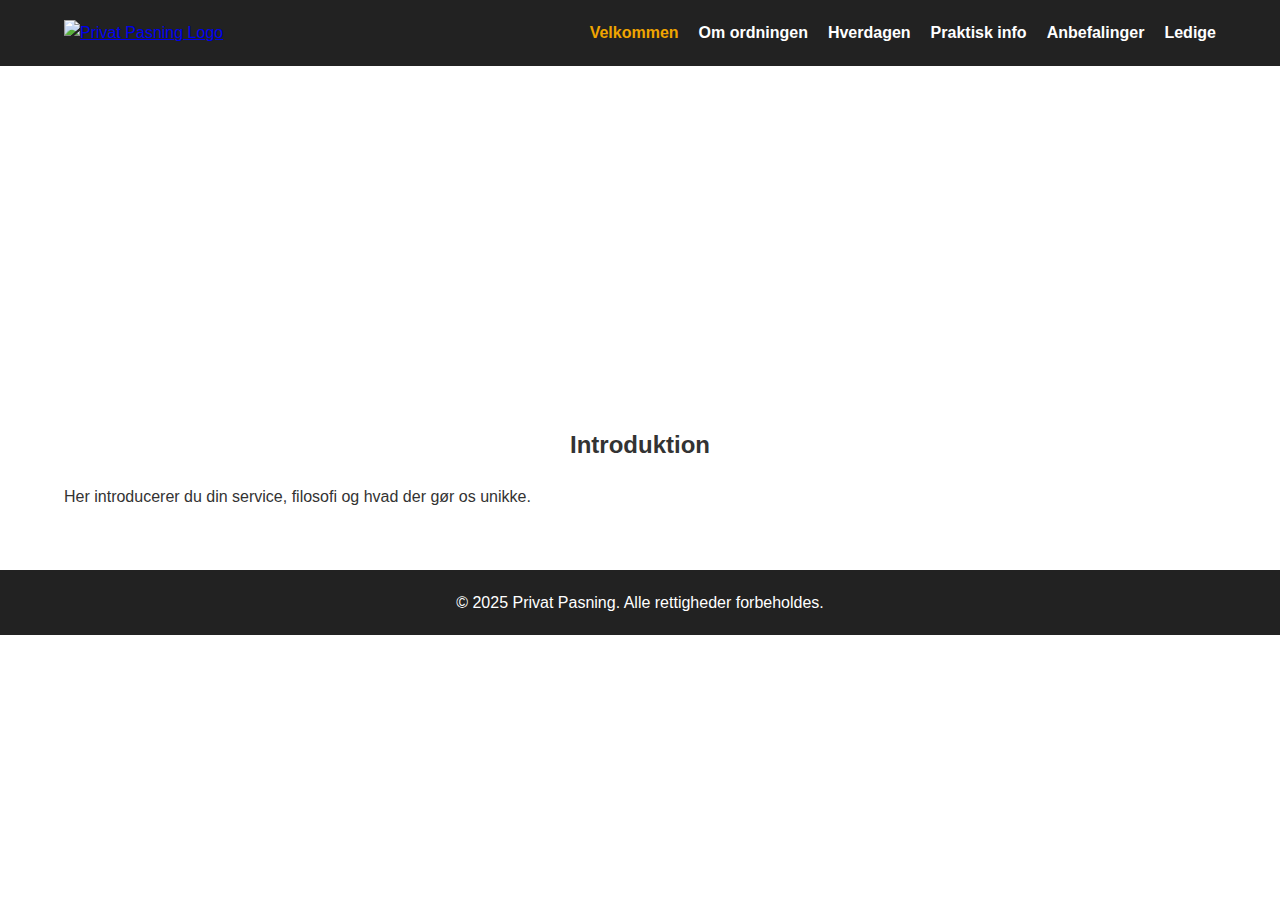
==== index.html @ 272d5243 "v1" ====
<!DOCTYPE html>
<html lang="da">
  <head>
    <meta charset="UTF-8" />
    <meta name="viewport" content="width=device-width, initial-scale=1.0" />
    <title>Velkommen - Privat Pasning</title>
    <link rel="stylesheet" href="css/style.css" />
  </head>
  <body>
    <!-- Header med logo og navigation -->
    <header>
      <div class="container header-container">
        <div class="logo">
          <a href="index.html">
            <img src="images/logo.png" alt="Privat Pasning Logo" />
          </a>
        </div>
        <nav>
          <ul class="main-menu">
            <li><a href="index.html" class="active">Velkommen</a></li>
            <li><a href="om-ordningen.html">Om ordningen</a></li>
            <li><a href="hverdagen.html">Hverdagen</a></li>
            <li><a href="praktisk-info.html">Praktisk info</a></li>
            <li><a href="anbefalinger.html">Anbefalinger</a></li>
            <li><a href="ledige.html">Ledige</a></li>
          </ul>
        </nav>
      </div>
    </header>

    <!-- Hovedindhold -->
    <main>
      <section id="banner">
        <div class="container">
          <h1>Velkommen</h1>
          <p>Velkommen til Privat Pasning – din pålidelige partner.</p>
        </div>
      </section>

      <section id="intro">
        <div class="container">
          <h2>Introduktion</h2>
          <p>Her introducerer du din service, filosofi og hvad der gør os unikke.</p>
        </div>
      </section>
    </main>

    <!-- Footer -->
    <footer>
      <div class="container">
        <p>&copy; 2025 Privat Pasning. Alle rettigheder forbeholdes.</p>
      </div>
    </footer>

    <script src="js/script.js"></script>
  </body>
</html>
---- css/style.css ----
/* Generel reset */
* {
    margin: 0;
    padding: 0;
    box-sizing: border-box;
  }
  
  body {
    font-family: Arial, sans-serif;
    line-height: 1.6;
    color: #333;
  }
  
  /* Container til centreret indhold */
  .container {
    width: 90%;
    max-width: 1200px;
    margin: 0 auto;
  }
  
  /* Header styling */
  header {
    background-color: #222;
    color: #fff;
    padding: 20px 0;
  }
  
  .header-container {
    display: flex;
    align-items: center;
    justify-content: space-between;
  }
  
  .logo img {
    max-height: 50px;
  }
  
  nav ul.main-menu {
    list-style: none;
    display: flex;
    align-items: center;
  }
  
  nav ul.main-menu li {
    margin-left: 20px;
  }
  
  nav ul.main-menu li a {
    color: #fff;
    text-decoration: none;
    font-weight: bold;
    transition: color 0.3s ease;
  }
  
  nav ul.main-menu li a:hover,
  nav ul.main-menu li a.active {
    color: #f0a500;
  }
  
  /* Banner sektion (bruges på forsiden) */
  #banner {
    background: url('../images/banner.jpg') no-repeat center center/cover;
    height: 300px;
    display: flex;
    align-items: center;
    justify-content: center;
    text-align: center;
    color: #fff;
  }
  
  /* Sektioner */
  section {
    padding: 60px 0;
  }
  
  section h1,
  section h2 {
    text-align: center;
    margin-bottom: 20px;
  }
  
  /* Footer */
  footer {
    background-color: #222;
    color: #fff;
    text-align: center;
    padding: 20px 0;
  }
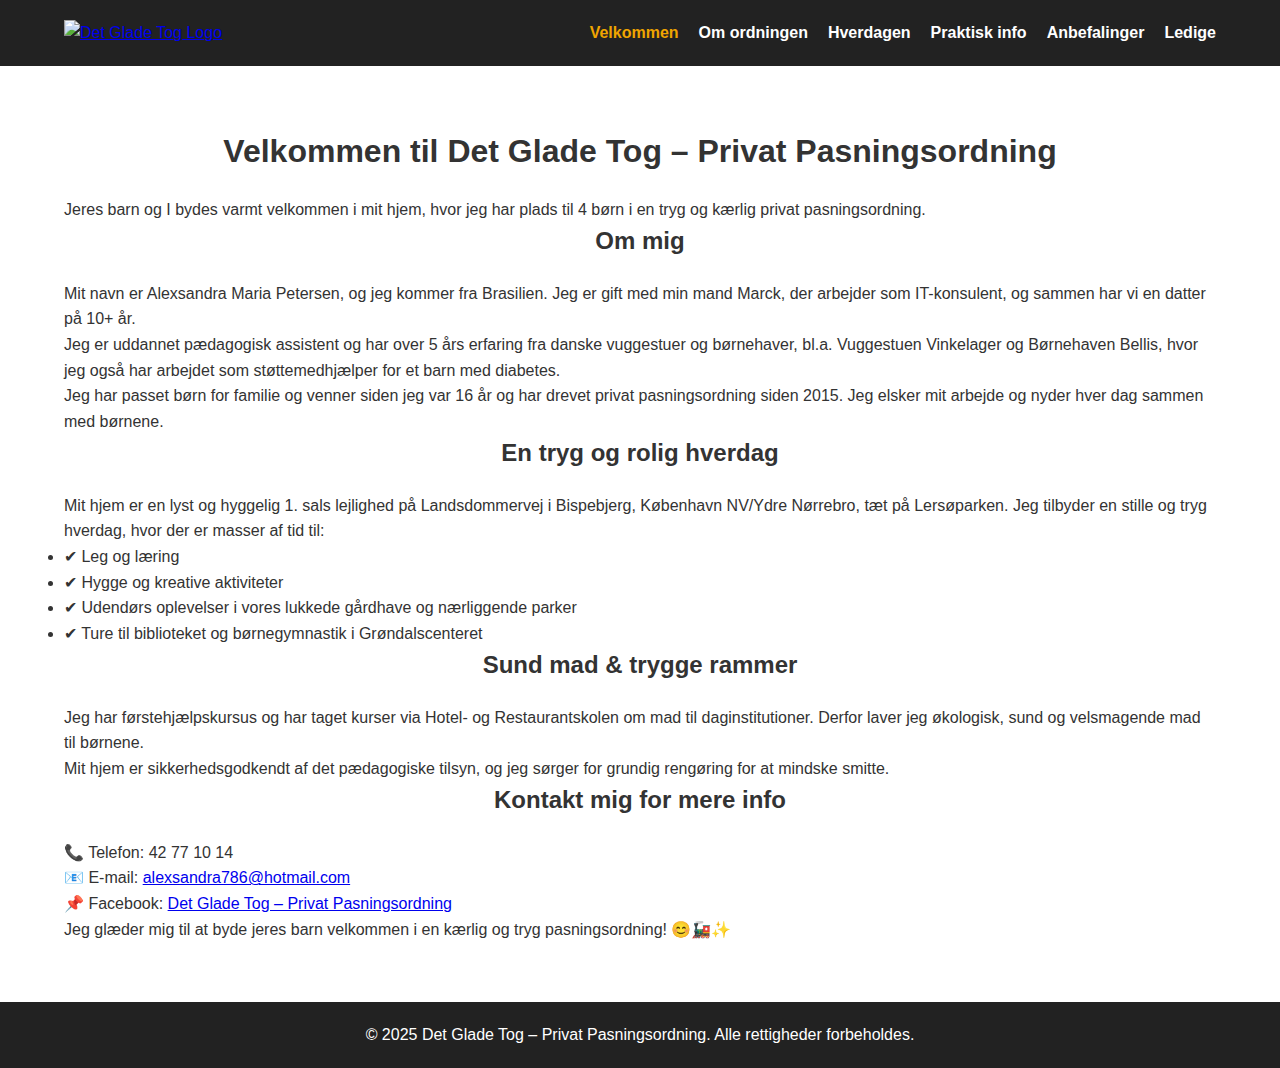
==== commit 095db48d: "v2" ====
--- a/index.html
+++ b/index.html
@@ -3,7 +3,7 @@
   <head>
     <meta charset="UTF-8" />
     <meta name="viewport" content="width=device-width, initial-scale=1.0" />
-    <title>Velkommen - Privat Pasning</title>
+    <title>Velkommen - Det Glade Tog</title>
     <link rel="stylesheet" href="css/style.css" />
   </head>
   <body>
@@ -12,7 +12,7 @@
       <div class="container header-container">
         <div class="logo">
           <a href="index.html">
-            <img src="images/logo.png" alt="Privat Pasning Logo" />
+            <img src="images/logo.png" alt="Det Glade Tog Logo" />
           </a>
         </div>
         <nav>
@@ -30,17 +30,51 @@
 
     <!-- Hovedindhold -->
     <main>
-      <section id="banner">
+      <section id="velkommen">
         <div class="container">
-          <h1>Velkommen</h1>
-          <p>Velkommen til Privat Pasning – din pålidelige partner.</p>
-        </div>
-      </section>
+          <h1>Velkommen til Det Glade Tog – Privat Pasningsordning</h1>
+          <p>
+            Jeres barn og I bydes varmt velkommen i mit hjem, hvor jeg har plads til 4 børn i en tryg og kærlig privat pasningsordning.
+          </p>
 
-      <section id="intro">
-        <div class="container">
-          <h2>Introduktion</h2>
-          <p>Her introducerer du din service, filosofi og hvad der gør os unikke.</p>
+          <h2>Om mig</h2>
+          <p>
+            Mit navn er Alexsandra Maria Petersen, og jeg kommer fra Brasilien. Jeg er gift med min mand Marck, der arbejder som IT-konsulent, og sammen har vi en datter på 10+ år.
+          </p>
+          <p>
+            Jeg er uddannet pædagogisk assistent og har over 5 års erfaring fra danske vuggestuer og børnehaver, bl.a. Vuggestuen Vinkelager og Børnehaven Bellis, hvor jeg også har arbejdet som støttemedhjælper for et barn med diabetes.
+          </p>
+          <p>
+            Jeg har passet børn for familie og venner siden jeg var 16 år og har drevet privat pasningsordning siden 2015. Jeg elsker mit arbejde og nyder hver dag sammen med børnene.
+          </p>
+
+          <h2>En tryg og rolig hverdag</h2>
+          <p>
+            Mit hjem er en lyst og hyggelig 1. sals lejlighed på Landsdommervej i Bispebjerg, København NV/Ydre Nørrebro, tæt på Lersøparken. Jeg tilbyder en stille og tryg hverdag, hvor der er masser af tid til:
+          </p>
+          <ul>
+            <li>✔ Leg og læring</li>
+            <li>✔ Hygge og kreative aktiviteter</li>
+            <li>✔ Udendørs oplevelser i vores lukkede gårdhave og nærliggende parker</li>
+            <li>✔ Ture til biblioteket og børnegymnastik i Grøndalscenteret</li>
+          </ul>
+
+          <h2>Sund mad &amp; trygge rammer</h2>
+          <p>
+            Jeg har førstehjælpskursus og har taget kurser via Hotel- og Restaurantskolen om mad til daginstitutioner. Derfor laver jeg økologisk, sund og velsmagende mad til børnene.
+          </p>
+          <p>
+            Mit hjem er sikkerhedsgodkendt af det pædagogiske tilsyn, og jeg sørger for grundig rengøring for at mindske smitte.
+          </p>
+
+          <h2>Kontakt mig for mere info</h2>
+          <p>📞 Telefon: 42 77 10 14</p>
+          <p>📧 E-mail: <a href="mailto:alexsandra786@hotmail.com">alexsandra786@hotmail.com</a></p>
+          <p>📌 Facebook: <a href="https://www.facebook.com/DetGladeTogPrivatPasningsordning" target="_blank">Det Glade Tog – Privat Pasningsordning</a></p>
+
+          <p>
+            Jeg glæder mig til at byde jeres barn velkommen i en kærlig og tryg pasningsordning! 😊🚂✨
+          </p>
         </div>
       </section>
     </main>
@@ -48,7 +82,7 @@
     <!-- Footer -->
     <footer>
       <div class="container">
-        <p>&copy; 2025 Privat Pasning. Alle rettigheder forbeholdes.</p>
+        <p>&copy; 2025 Det Glade Tog – Privat Pasningsordning. Alle rettigheder forbeholdes.</p>
       </div>
     </footer>
 
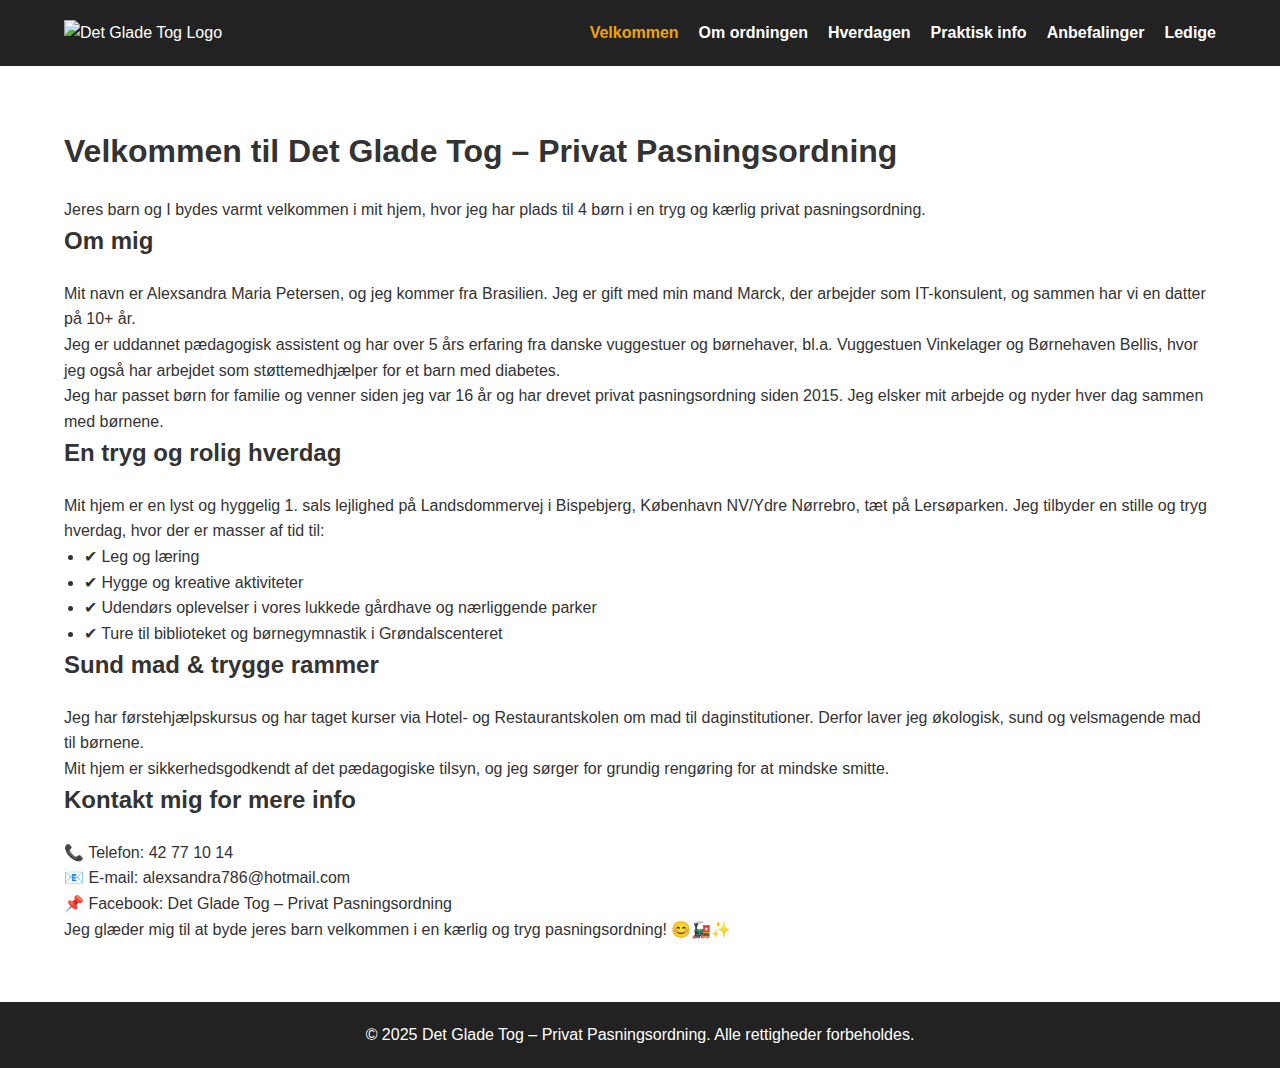
==== commit 6b77ccae: "v3" ====
--- a/index.html
+++ b/index.html
@@ -69,8 +69,12 @@
 
           <h2>Kontakt mig for mere info</h2>
           <p>📞 Telefon: 42 77 10 14</p>
-          <p>📧 E-mail: <a href="mailto:alexsandra786@hotmail.com">alexsandra786@hotmail.com</a></p>
-          <p>📌 Facebook: <a href="https://www.facebook.com/DetGladeTogPrivatPasningsordning" target="_blank">Det Glade Tog – Privat Pasningsordning</a></p>
+          <p>
+            📧 E-mail: <a href="mailto:alexsandra786@hotmail.com">alexsandra786@hotmail.com</a>
+          </p>
+          <p>
+            📌 Facebook: <a href="https://www.facebook.com/DetGladeTogPrivatPasningsordning" target="_blank">Det Glade Tog – Privat Pasningsordning</a>
+          </p>
 
           <p>
             Jeg glæder mig til at byde jeres barn velkommen i en kærlig og tryg pasningsordning! 😊🚂✨
--- a/css/style.css
+++ b/css/style.css
@@ -74,9 +74,26 @@
   }
   
   section h1,
-  section h2 {
-    text-align: center;
+  section h2,
+  section h3 {
+    text-align: left;
     margin-bottom: 20px;
+  }
+  
+  /* Standard liste styling */
+  ul {
+    list-style: disc;
+    padding-left: 20px;
+  }
+  
+  /* Links */
+  a {
+    color: inherit;
+    text-decoration: none;
+  }
+  
+  a:hover {
+    text-decoration: underline;
   }
   
   /* Footer */
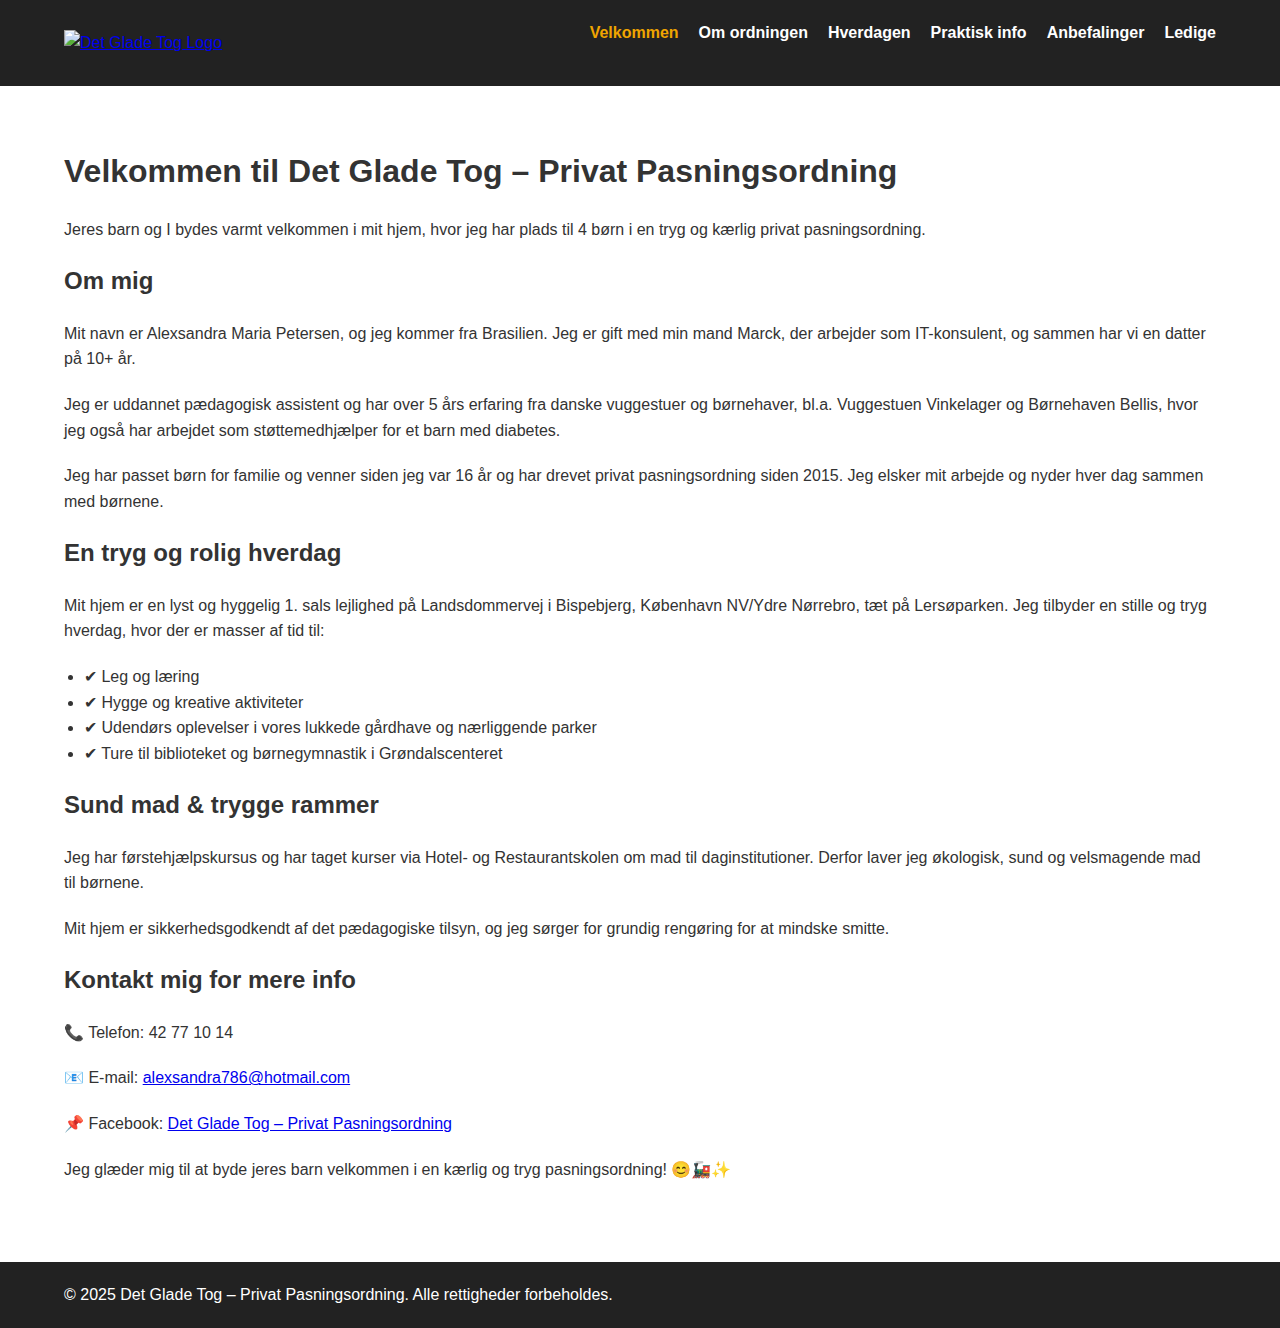
==== commit 3251486f: "v4" ====
--- a/index.html
+++ b/index.html
@@ -4,10 +4,99 @@
     <meta charset="UTF-8" />
     <meta name="viewport" content="width=device-width, initial-scale=1.0" />
     <title>Velkommen - Det Glade Tog</title>
-    <link rel="stylesheet" href="css/style.css" />
+    <style>
+      /* Basic Reset */
+      * {
+        margin: 0;
+        padding: 0;
+        box-sizing: border-box;
+      }
+      
+      body {
+        font-family: Arial, sans-serif;
+        line-height: 1.6;
+        color: #333;
+      }
+      
+      /* Container for centered content */
+      .container {
+        width: 90%;
+        max-width: 1200px;
+        margin: 0 auto;
+      }
+      
+      /* Header Styles */
+      header {
+        background-color: #222;
+        color: #fff;
+        padding: 20px 0;
+      }
+      
+      .header-container {
+        display: flex;
+        align-items: center;
+        justify-content: space-between;
+      }
+      
+      .logo img {
+        max-height: 50px;
+      }
+      
+      nav ul {
+        list-style: none;
+        display: flex;
+        align-items: center;
+      }
+      
+      nav ul li {
+        margin-left: 20px;
+      }
+      
+      nav ul li a {
+        color: #fff;
+        text-decoration: none;
+        font-weight: bold;
+        transition: color 0.3s ease;
+      }
+      
+      nav ul li a:hover,
+      nav ul li a.active {
+        color: #f0a500;
+      }
+      
+      /* Main Content */
+      main {
+        padding: 60px 0;
+      }
+      
+      /* Ensure all headings and paragraphs are left-aligned */
+      h1, h2, h3, h4, h5, h6,
+      p,
+      ul {
+        text-align: left;
+        margin-bottom: 20px;
+      }
+      
+      ul {
+        list-style: disc;
+        padding-left: 20px;
+      }
+      
+      /* Footer Styles */
+      footer {
+        background-color: #222;
+        color: #fff;
+        text-align: center;
+        padding: 20px 0;
+      }
+      
+      footer p {
+        margin: 0;
+      }
+    </style>
   </head>
   <body>
-    <!-- Header med logo og navigation -->
+    <!-- Header with logo and navigation -->
     <header>
       <div class="container header-container">
         <div class="logo">
@@ -16,7 +105,7 @@
           </a>
         </div>
         <nav>
-          <ul class="main-menu">
+          <ul>
             <li><a href="index.html" class="active">Velkommen</a></li>
             <li><a href="om-ordningen.html">Om ordningen</a></li>
             <li><a href="hverdagen.html">Hverdagen</a></li>
@@ -27,69 +116,64 @@
         </nav>
       </div>
     </header>
-
-    <!-- Hovedindhold -->
+    
+    <!-- Main Content -->
     <main>
-      <section id="velkommen">
-        <div class="container">
-          <h1>Velkommen til Det Glade Tog – Privat Pasningsordning</h1>
-          <p>
-            Jeres barn og I bydes varmt velkommen i mit hjem, hvor jeg har plads til 4 børn i en tryg og kærlig privat pasningsordning.
-          </p>
-
-          <h2>Om mig</h2>
-          <p>
-            Mit navn er Alexsandra Maria Petersen, og jeg kommer fra Brasilien. Jeg er gift med min mand Marck, der arbejder som IT-konsulent, og sammen har vi en datter på 10+ år.
-          </p>
-          <p>
-            Jeg er uddannet pædagogisk assistent og har over 5 års erfaring fra danske vuggestuer og børnehaver, bl.a. Vuggestuen Vinkelager og Børnehaven Bellis, hvor jeg også har arbejdet som støttemedhjælper for et barn med diabetes.
-          </p>
-          <p>
-            Jeg har passet børn for familie og venner siden jeg var 16 år og har drevet privat pasningsordning siden 2015. Jeg elsker mit arbejde og nyder hver dag sammen med børnene.
-          </p>
-
-          <h2>En tryg og rolig hverdag</h2>
-          <p>
-            Mit hjem er en lyst og hyggelig 1. sals lejlighed på Landsdommervej i Bispebjerg, København NV/Ydre Nørrebro, tæt på Lersøparken. Jeg tilbyder en stille og tryg hverdag, hvor der er masser af tid til:
-          </p>
-          <ul>
-            <li>✔ Leg og læring</li>
-            <li>✔ Hygge og kreative aktiviteter</li>
-            <li>✔ Udendørs oplevelser i vores lukkede gårdhave og nærliggende parker</li>
-            <li>✔ Ture til biblioteket og børnegymnastik i Grøndalscenteret</li>
-          </ul>
-
-          <h2>Sund mad &amp; trygge rammer</h2>
-          <p>
-            Jeg har førstehjælpskursus og har taget kurser via Hotel- og Restaurantskolen om mad til daginstitutioner. Derfor laver jeg økologisk, sund og velsmagende mad til børnene.
-          </p>
-          <p>
-            Mit hjem er sikkerhedsgodkendt af det pædagogiske tilsyn, og jeg sørger for grundig rengøring for at mindske smitte.
-          </p>
-
-          <h2>Kontakt mig for mere info</h2>
-          <p>📞 Telefon: 42 77 10 14</p>
-          <p>
-            📧 E-mail: <a href="mailto:alexsandra786@hotmail.com">alexsandra786@hotmail.com</a>
-          </p>
-          <p>
-            📌 Facebook: <a href="https://www.facebook.com/DetGladeTogPrivatPasningsordning" target="_blank">Det Glade Tog – Privat Pasningsordning</a>
-          </p>
-
-          <p>
-            Jeg glæder mig til at byde jeres barn velkommen i en kærlig og tryg pasningsordning! 😊🚂✨
-          </p>
-        </div>
-      </section>
+      <div class="container">
+        <h1>Velkommen til Det Glade Tog – Privat Pasningsordning</h1>
+        <p>
+          Jeres barn og I bydes varmt velkommen i mit hjem, hvor jeg har plads til 4 børn i en tryg og kærlig privat pasningsordning.
+        </p>
+        
+        <h2>Om mig</h2>
+        <p>
+          Mit navn er Alexsandra Maria Petersen, og jeg kommer fra Brasilien. Jeg er gift med min mand Marck, der arbejder som IT-konsulent, og sammen har vi en datter på 10+ år.
+        </p>
+        <p>
+          Jeg er uddannet pædagogisk assistent og har over 5 års erfaring fra danske vuggestuer og børnehaver, bl.a. Vuggestuen Vinkelager og Børnehaven Bellis, hvor jeg også har arbejdet som støttemedhjælper for et barn med diabetes.
+        </p>
+        <p>
+          Jeg har passet børn for familie og venner siden jeg var 16 år og har drevet privat pasningsordning siden 2015. Jeg elsker mit arbejde og nyder hver dag sammen med børnene.
+        </p>
+        
+        <h2>En tryg og rolig hverdag</h2>
+        <p>
+          Mit hjem er en lyst og hyggelig 1. sals lejlighed på Landsdommervej i Bispebjerg, København NV/Ydre Nørrebro, tæt på Lersøparken. Jeg tilbyder en stille og tryg hverdag, hvor der er masser af tid til:
+        </p>
+        <ul>
+          <li>✔ Leg og læring</li>
+          <li>✔ Hygge og kreative aktiviteter</li>
+          <li>✔ Udendørs oplevelser i vores lukkede gårdhave og nærliggende parker</li>
+          <li>✔ Ture til biblioteket og børnegymnastik i Grøndalscenteret</li>
+        </ul>
+        
+        <h2>Sund mad &amp; trygge rammer</h2>
+        <p>
+          Jeg har førstehjælpskursus og har taget kurser via Hotel- og Restaurantskolen om mad til daginstitutioner. Derfor laver jeg økologisk, sund og velsmagende mad til børnene.
+        </p>
+        <p>
+          Mit hjem er sikkerhedsgodkendt af det pædagogiske tilsyn, og jeg sørger for grundig rengøring for at mindske smitte.
+        </p>
+        
+        <h2>Kontakt mig for mere info</h2>
+        <p>📞 Telefon: 42 77 10 14</p>
+        <p>
+          📧 E-mail: <a href="mailto:alexsandra786@hotmail.com">alexsandra786@hotmail.com</a>
+        </p>
+        <p>
+          📌 Facebook: <a href="https://www.facebook.com/DetGladeTogPrivatPasningsordning" target="_blank">Det Glade Tog – Privat Pasningsordning</a>
+        </p>
+        <p>
+          Jeg glæder mig til at byde jeres barn velkommen i en kærlig og tryg pasningsordning! 😊🚂✨
+        </p>
+      </div>
     </main>
-
+    
     <!-- Footer -->
     <footer>
       <div class="container">
         <p>&copy; 2025 Det Glade Tog – Privat Pasningsordning. Alle rettigheder forbeholdes.</p>
       </div>
     </footer>
-
-    <script src="js/script.js"></script>
   </body>
 </html>
